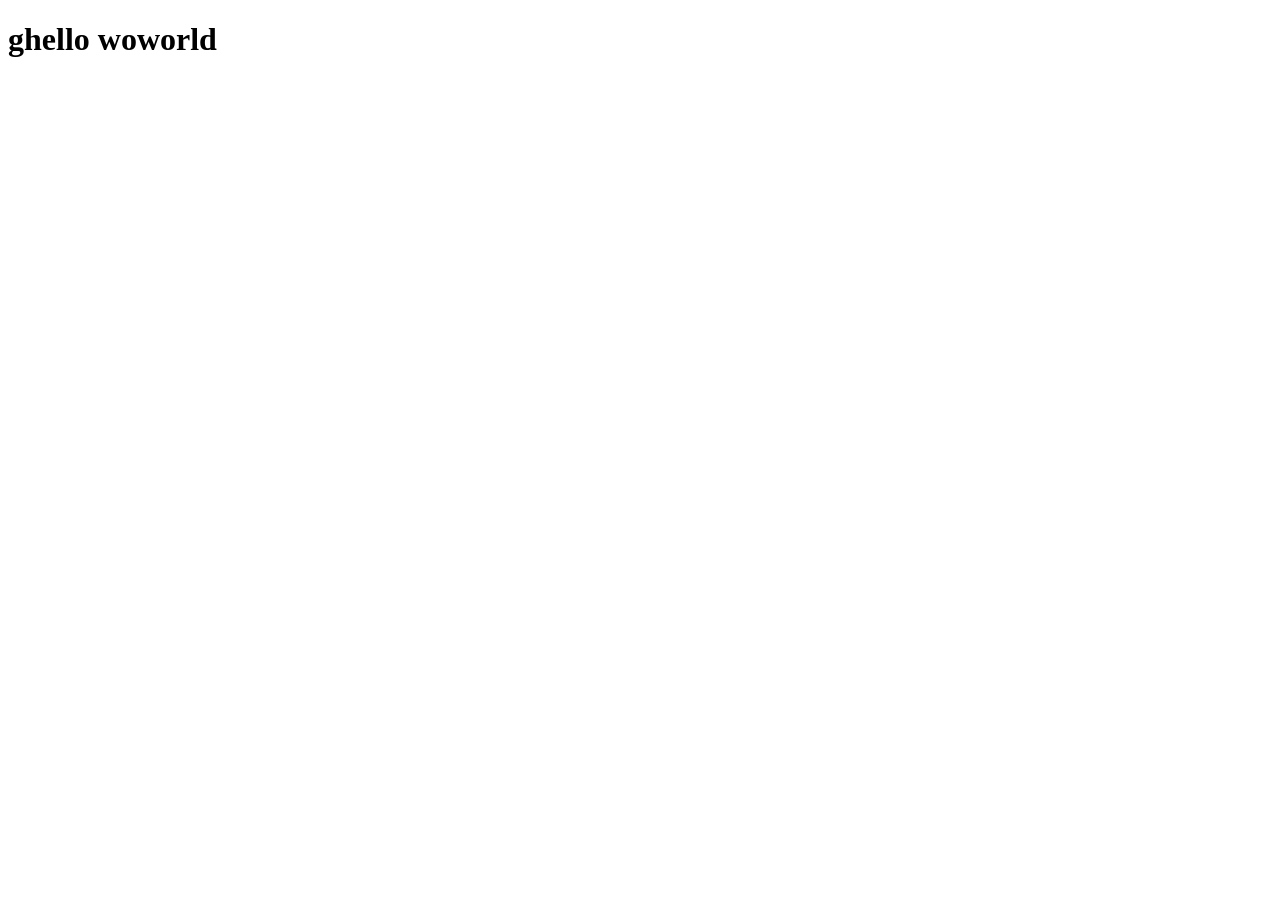
==== index.html @ 40491785 "dd" ====
<!DOCTYPE html>
<html lang="en">
<head>
    <meta charset="UTF-8">
    <meta name="viewport" content="width=device-width, initial-scale=1.0">
    <title>Document</title>
</head>
<body>
    <h1>ghello woworld</h1>
</body>
</html>
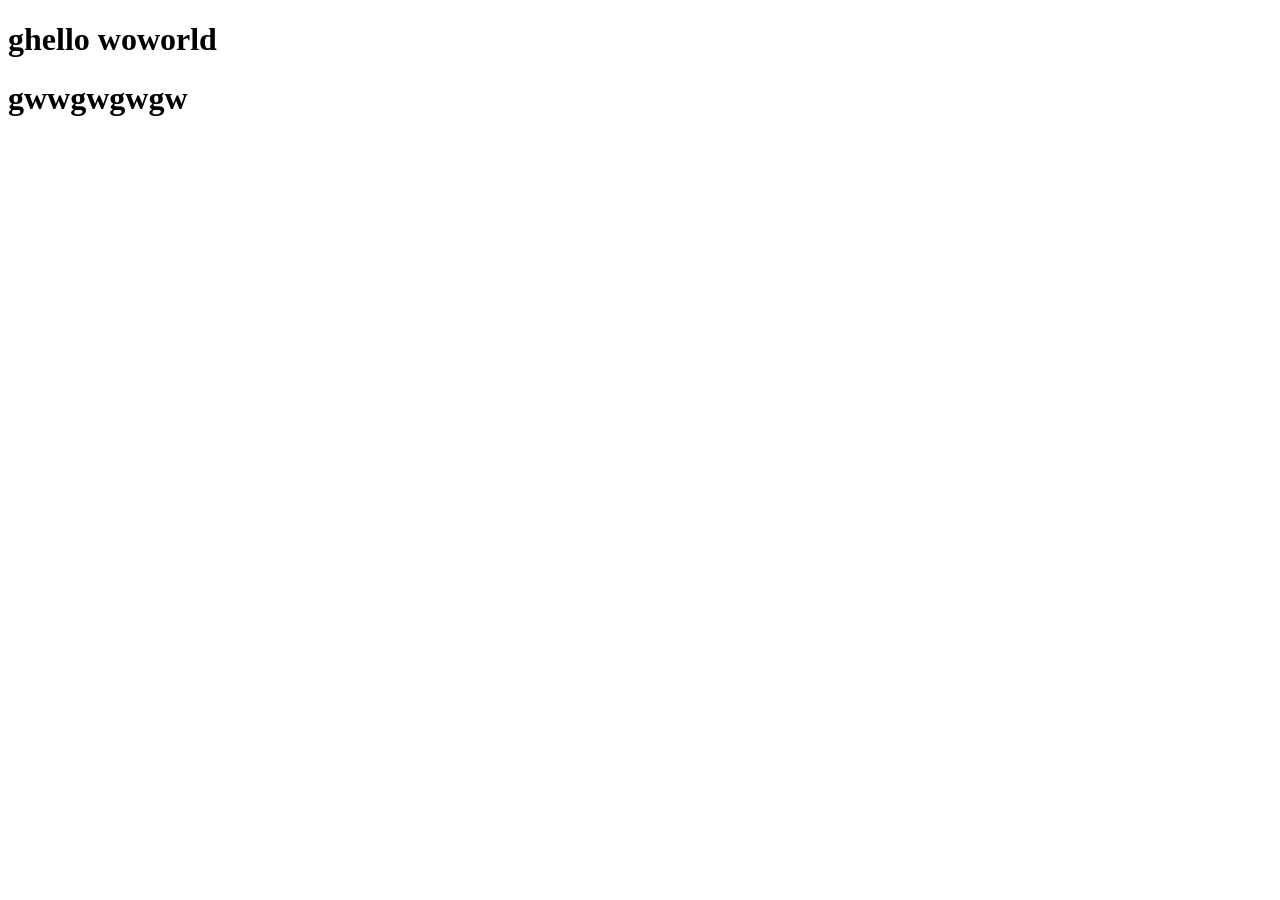
==== commit f1342a8b: "sdsd" ====
--- a/index.html
+++ b/index.html
@@ -7,5 +7,6 @@
 </head>
 <body>
     <h1>ghello woworld</h1>
+    <h1>gwwgwgwgw</h1>
 </body>
 </html>
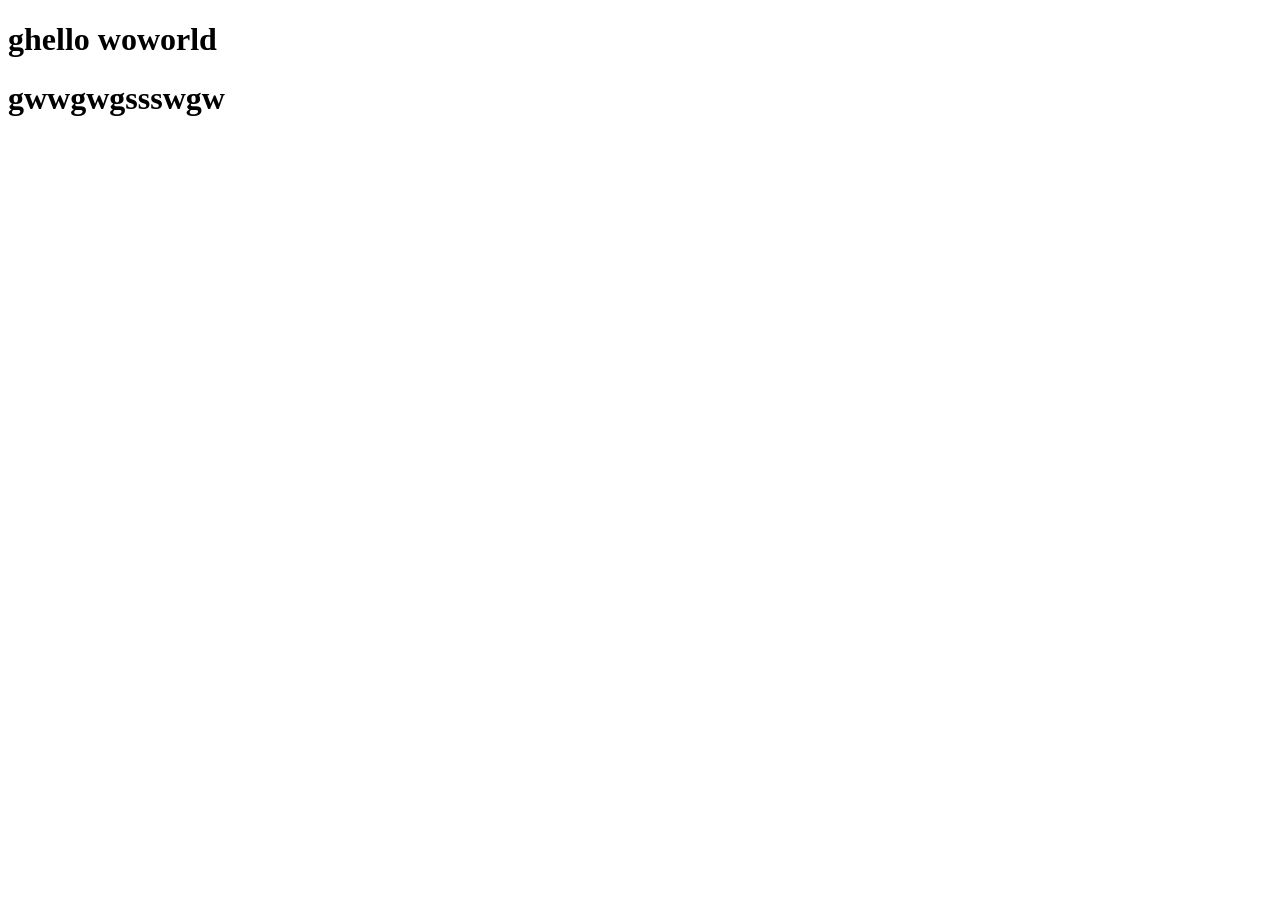
==== commit d6b3c46c: "dsd" ====
--- a/index.html
+++ b/index.html
@@ -7,6 +7,6 @@
 </head>
 <body>
     <h1>ghello woworld</h1>
-    <h1>gwwgwgwgw</h1>
+    <h1>gwwgwgssswgw</h1>
 </body>
 </html>
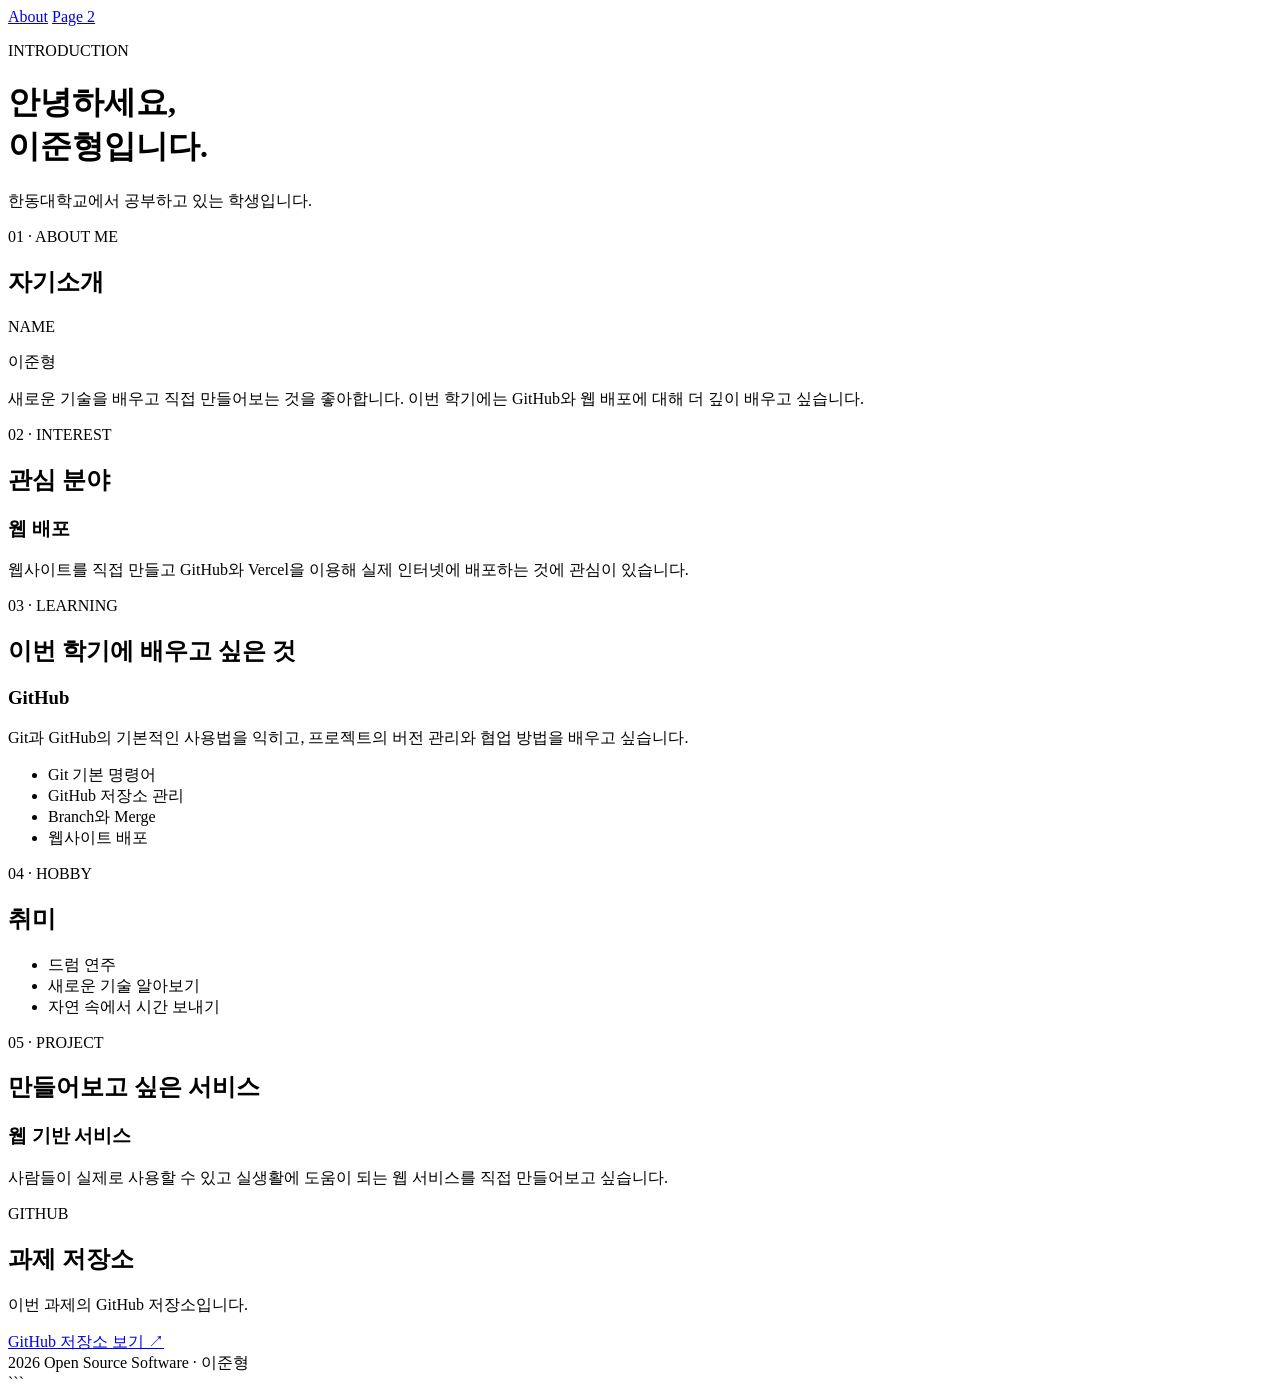
==== commit d479934e: "Create AI profile page" ====
--- a/index.html
+++ b/index.html
@@ -1,12 +1,116 @@
+
 <!DOCTYPE html>
-<html lang="en">
+<html lang="ko">
 <head>
     <meta charset="UTF-8">
     <meta name="viewport" content="width=device-width, initial-scale=1.0">
-    <title>Document</title>
+    <title>이준형 자기소개</title>
+    <link rel="stylesheet" href="style.css">
 </head>
+
 <body>
-    <h1>ghello woworld</h1>
-    <h1>gwwgwgssswgw</h1>
+    <div class="container">
+
+        <nav class="page-nav">
+            <a href="index.html" class="active">About</a>
+            <a href="index2.html">Page 2</a>
+        </nav>
+
+        <header>
+            <p class="eyebrow">INTRODUCTION</p>
+            <h1>안녕하세요,<br>이준형입니다.</h1>
+            <p>한동대학교에서 공부하고 있는 학생입니다.</p>
+        </header>
+
+        <section>
+            <p class="eyebrow">01 · ABOUT ME</p>
+            <h2>자기소개</h2>
+
+            <div class="profile-box">
+                <p class="label">NAME</p>
+                <p class="name">이준형</p>
+            </div>
+
+            <p class="description">
+                새로운 기술을 배우고 직접 만들어보는 것을 좋아합니다.
+                이번 학기에는 GitHub와 웹 배포에 대해 더 깊이 배우고 싶습니다.
+            </p>
+        </section>
+
+        <section>
+            <p class="eyebrow">02 · INTEREST</p>
+            <h2>관심 분야</h2>
+
+            <div class="card">
+                <h3>웹 배포</h3>
+                <p>
+                    웹사이트를 직접 만들고 GitHub와 Vercel을 이용해
+                    실제 인터넷에 배포하는 것에 관심이 있습니다.
+                </p>
+            </div>
+        </section>
+
+        <section>
+            <p class="eyebrow">03 · LEARNING</p>
+            <h2>이번 학기에 배우고 싶은 것</h2>
+
+            <div class="card">
+                <h3>GitHub</h3>
+                <p>
+                    Git과 GitHub의 기본적인 사용법을 익히고,
+                    프로젝트의 버전 관리와 협업 방법을 배우고 싶습니다.
+                </p>
+
+                <ul>
+                    <li>Git 기본 명령어</li>
+                    <li>GitHub 저장소 관리</li>
+                    <li>Branch와 Merge</li>
+                    <li>웹사이트 배포</li>
+                </ul>
+            </div>
+        </section>
+
+        <section>
+            <p class="eyebrow">04 · HOBBY</p>
+            <h2>취미</h2>
+
+            <ul class="hobby-list">
+                <li>드럼 연주</li>
+                <li>새로운 기술 알아보기</li>
+                <li>자연 속에서 시간 보내기</li>
+            </ul>
+        </section>
+
+        <section>
+            <p class="eyebrow">05 · PROJECT</p>
+            <h2>만들어보고 싶은 서비스</h2>
+
+            <div class="card">
+                <h3>웹 기반 서비스</h3>
+                <p>
+                    사람들이 실제로 사용할 수 있고 실생활에 도움이 되는
+                    웹 서비스를 직접 만들어보고 싶습니다.
+                </p>
+            </div>
+        </section>
+
+        <section class="github">
+            <p class="eyebrow">GITHUB</p>
+            <h2>과제 저장소</h2>
+            <p>이번 과제의 GitHub 저장소입니다.</p>
+
+            <a href="https://github.com/donkeyears0402-star/2026OSS_assign01"
+               target="_blank"
+               class="github-button">
+                GitHub 저장소 보기 ↗
+            </a>
+        </section>
+
+        <footer>
+            2026 Open Source Software · 이준형
+        </footer>
+
+    </div>
 </body>
-</html>+</html>
+```
